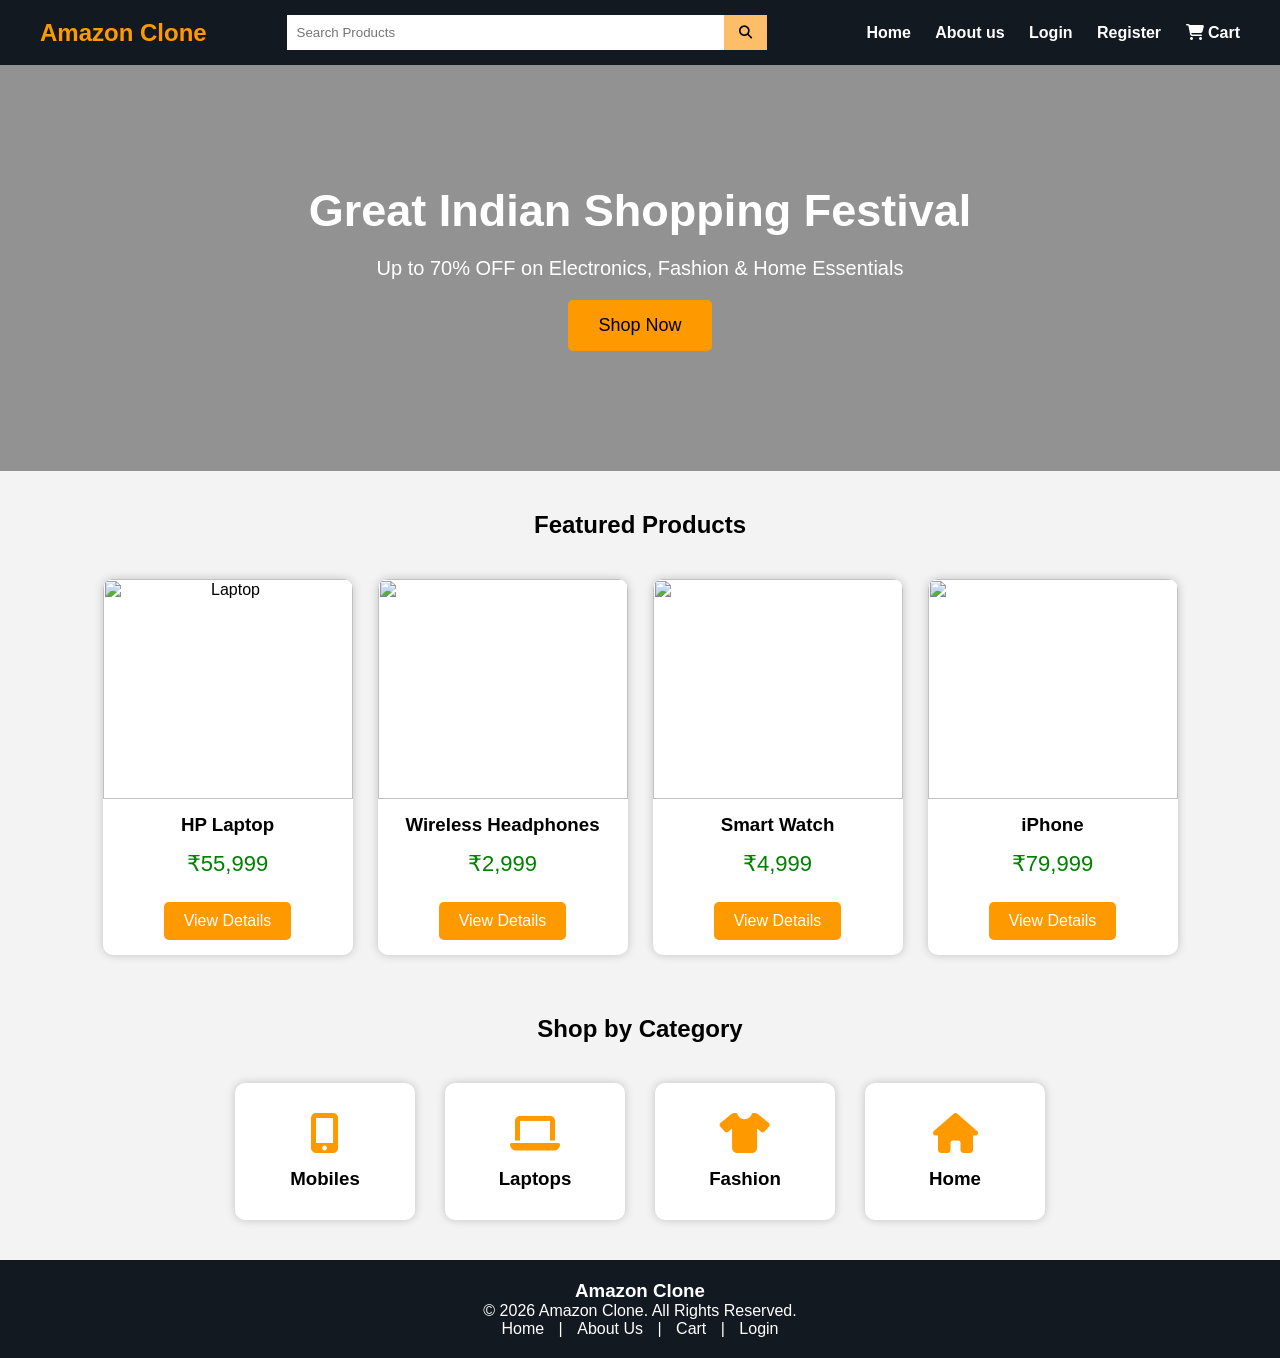
==== index.html @ 2fbde9d5 "updated file name" ====
<html>
<head>
    <title>Amazon Clone</title>

    <link rel="stylesheet" href="2.css">

    <link rel="stylesheet" href="https://cdnjs.cloudflare.com/ajax/libs/font-awesome/6.5.1/css/all.min.css">
</head>

<body>

<!-- Navbar -->

<nav class="navbar">

    <div class="logo">
        <h2>Amazon Clone</h2>
    </div>

    <div class="search-box">
        <input type="text" placeholder="Search Products">
        <button><i class="fa fa-search"></i></button>
    </div>

    <div class="nav-links">

        <a href="index.html">Home</a>

        <a href="02.html">About us</a>

        <a href="Login.html">Login</a>

        <a href="index.html">Register</a>

        <a href="cart.html">
            <i class="fa fa-shopping-cart"></i> Cart
        </a>

    </div>

</nav>

<!-- Hero Section -->

<section class="hero">

    <div class="hero-content">

        <h1>Great Indian Shopping Festival</h1>

        <p>Up to 70% OFF on Electronics, Fashion & Home Essentials</p>

        <a href="#products">
            <button>Shop Now</button>
        </a>

    </div>

</section>

<!-- Products -->

<section id="products">

<h2 class="heading">Featured Products</h2>

<div class="product-container">

    <div class="card">

        <img src="C:\Users\Hp\OneDrive\사진\Internship Project\laptop.png" alt="Laptop">

        <h3>HP Laptop</h3>

        <p class="price">₹55,999</p>

        <a href="02.html">
            <button>View Details</button>
        </a>

    </div>

    <div class="card">

        <img src="C:\Users\Hp\OneDrive\사진\Internship Project\hp.png">

        <h3>Wireless Headphones</h3>

        <p class="price">₹2,999</p>

        <a href="02.html">
            <button>View Details</button>
        </a>

    </div>

    <div class="card">

        <img src="C:\Users\Hp\OneDrive\사진\Internship Project\sw.png">

        <h3>Smart Watch</h3>

        <p class="price">₹4,999</p>

        <a href="02.html">
            <button>View Details</button>
        </a>

    </div>

    <div class="card">

        <img src="C:\Users\Hp\OneDrive\사진\Internship Project\ip.png">

        <h3>iPhone</h3>

        <p class="price">₹79,999</p>

        <a href="02.html">
            <button>View Details</button>
        </a>

    </div>

</div>

</section>

<!-- Categories -->

<section class="categories">

<h2 class="heading">Shop by Category</h2>

<div class="category-box">

<div class="category">
<i class="fa-solid fa-mobile-screen-button"></i>
<h3>Mobiles</h3>
</div>

<div class="category">
<i class="fa-solid fa-laptop"></i>
<h3>Laptops</h3>
</div>

<div class="category">
<i class="fa-solid fa-shirt"></i>
<h3>Fashion</h3>
</div>

<div class="category">
<i class="fa-solid fa-house"></i>
<h3>Home</h3>
</div>

</div>

</section>

<!-- Footer -->

<footer>

<h3>Amazon Clone</h3>

<p>© 2026 Amazon Clone. All Rights Reserved.</p>

<p>

<a href="index.html">Home</a> |

<a href="02.html">About Us</a> |

<a href="cart.html">Cart</a> |

<a href="Login.html">Login</a>

</p>

</footer>

<script src="2.js"></script>

</body>
</html>
---- 2.css ----
/* Reset */

*{
    margin:0;
    padding:0;
    box-sizing:border-box;
    font-family:Arial, Helvetica, sans-serif;
}

body{
    background:#f3f3f3;
}

/* Navbar */

.navbar{
    background:#131921;
    color:white;
    display:flex;
    justify-content:space-between;
    align-items:center;
    padding:15px 40px;
    flex-wrap:wrap;
}

.logo h2{
    color:#ff9900;
}

.search-box{
    display:flex;
    width:40%;
}

.search-box input{
    width:100%;
    padding:10px;
    border:none;
    outline:none;
}

.search-box button{
    background:#febd69;
    border:none;
    padding:10px 15px;
    cursor:pointer;
}

.nav-links a{
    color:white;
    text-decoration:none;
    margin-left:20px;
    font-weight:bold;
}

.nav-links a:hover{
    color:#ff9900;
}

/* Hero */

.hero{
    background:linear-gradient(rgba(0,0,0,.4),rgba(0,0,0,.4)),
    url("https://images.unsplash.com/photo-1523275335684-37898b6baf30?w=1600");
    background-size:cover;
    background-position:center;
    color:white;
    text-align:center;
    padding:120px 20px;
}

.hero h1{
    font-size:45px;
}

.hero p{
    margin:20px 0;
    font-size:20px;
}

.hero button{
    background:#ff9900;
    border:none;
    padding:15px 30px;
    font-size:18px;
    cursor:pointer;
    border-radius:5px;
}

/* Heading */

.heading{
    text-align:center;
    margin:40px 0 20px;
}

/* Product Cards */

.product-container{
    display:flex;
    justify-content:center;
    flex-wrap:wrap;
    gap:25px;
    padding:20px;
}

.card{
    background:white;
    width:250px;
    border-radius:10px;
    box-shadow:0 0 10px rgba(0,0,0,.2);
    overflow:hidden;
    text-align:center;
}

.card img{
    width:100%;
    height:220px;
    object-fit:cover;
}

.card h3{
    margin:15px 0;
}

.price{
    color:green;
    font-size:22px;
    margin-bottom:10px;
}

.card button,.product-info button,.checkout-btn,.form-box button{
    background:#ff9900;
    border:none;
    padding:10px 20px;
    margin:15px;
    cursor:pointer;
    border-radius:5px;
    color:white;
    font-size:16px;
}

.card button:hover,.product-info button:hover,.checkout-btn:hover,.form-box button:hover{
    background:#e68a00;
}

/* Categories */

.category-box{
    display:flex;
    justify-content:center;
    gap:30px;
    flex-wrap:wrap;
    margin:40px;
}

.category{
    background:white;
    width:180px;
    padding:30px;
    text-align:center;
    border-radius:10px;
    box-shadow:0 0 10px rgba(0,0,0,.2);
}

.category i{
    font-size:40px;
    color:#ff9900;
    margin-bottom:15px;
}

/* Cart */

.cart-container{
    padding:40px;
}

.cart-table{
    width:100%;
    border-collapse:collapse;
    background:white;
}

.cart-table th,
.cart-table td{
    border:1px solid #ddd;
    padding:15px;
    text-align:center;
}

.cart-summary{
    margin-top:30px;
    background:white;
    padding:20px;
    width:320px;
    border-radius:10px;
}

/* Footer */

footer{
    background:#131921;
    color:white;
    text-align:center;
    padding:20px;
    margin-top:40px;
}

footer a{
    color:white;
    text-decoration:none;
    margin:0 10px;
}

footer a:hover{
    color:#ff9900;
}

/* Responsive */

@media(max-width:768px){

.navbar{
flex-direction:column;
gap:15px;
}

.search-box{
width:100%;
}

.product-page{
flex-direction:column;
align-items:center;
}

.product-image img{
width:90%;
}

.hero h1{
font-size:30px;
}

.hero p{
font-size:16px;
}

}
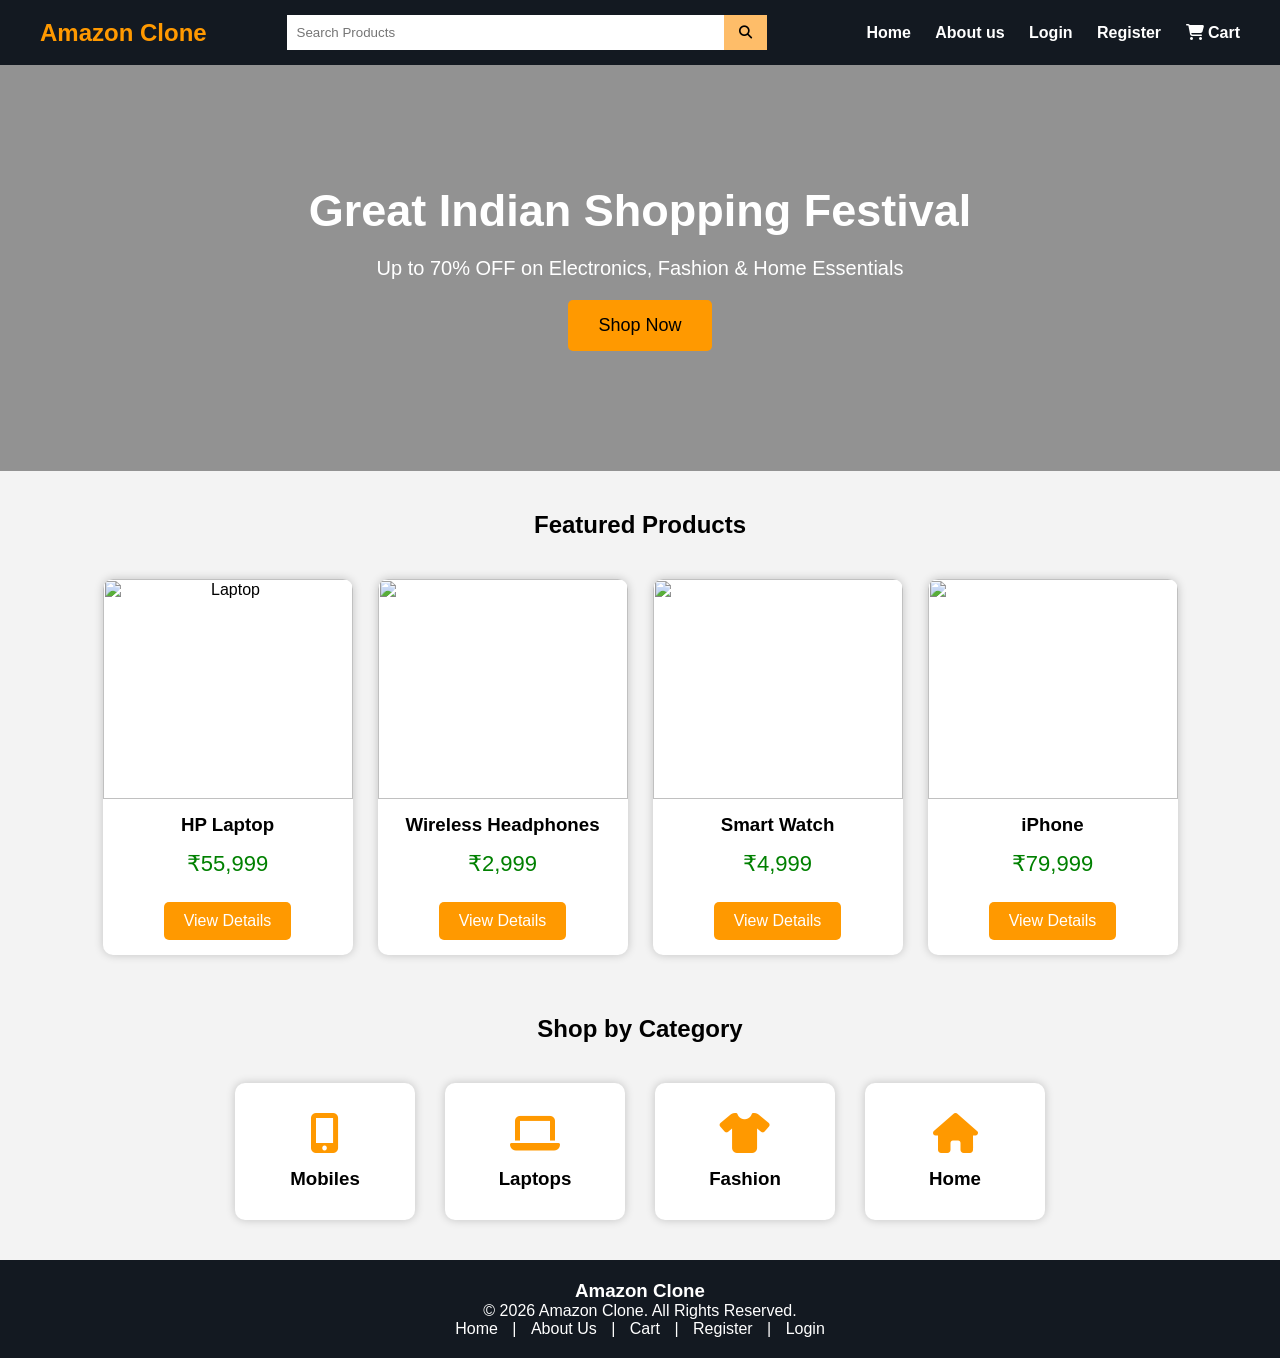
==== commit 832f3a7f: "aaded register page" ====
--- a/index.html
+++ b/index.html
@@ -30,7 +30,7 @@
 
         <a href="Login.html">Login</a>
 
-        <a href="index.html">Register</a>
+        <a href="Register.html">Register</a>
 
         <a href="cart.html">
             <i class="fa fa-shopping-cart"></i> Cart
@@ -174,6 +174,8 @@
 
 <a href="cart.html">Cart</a> |
 
+<a href="Register.html">Register</a> |
+
 <a href="Login.html">Login</a>
 
 </p>
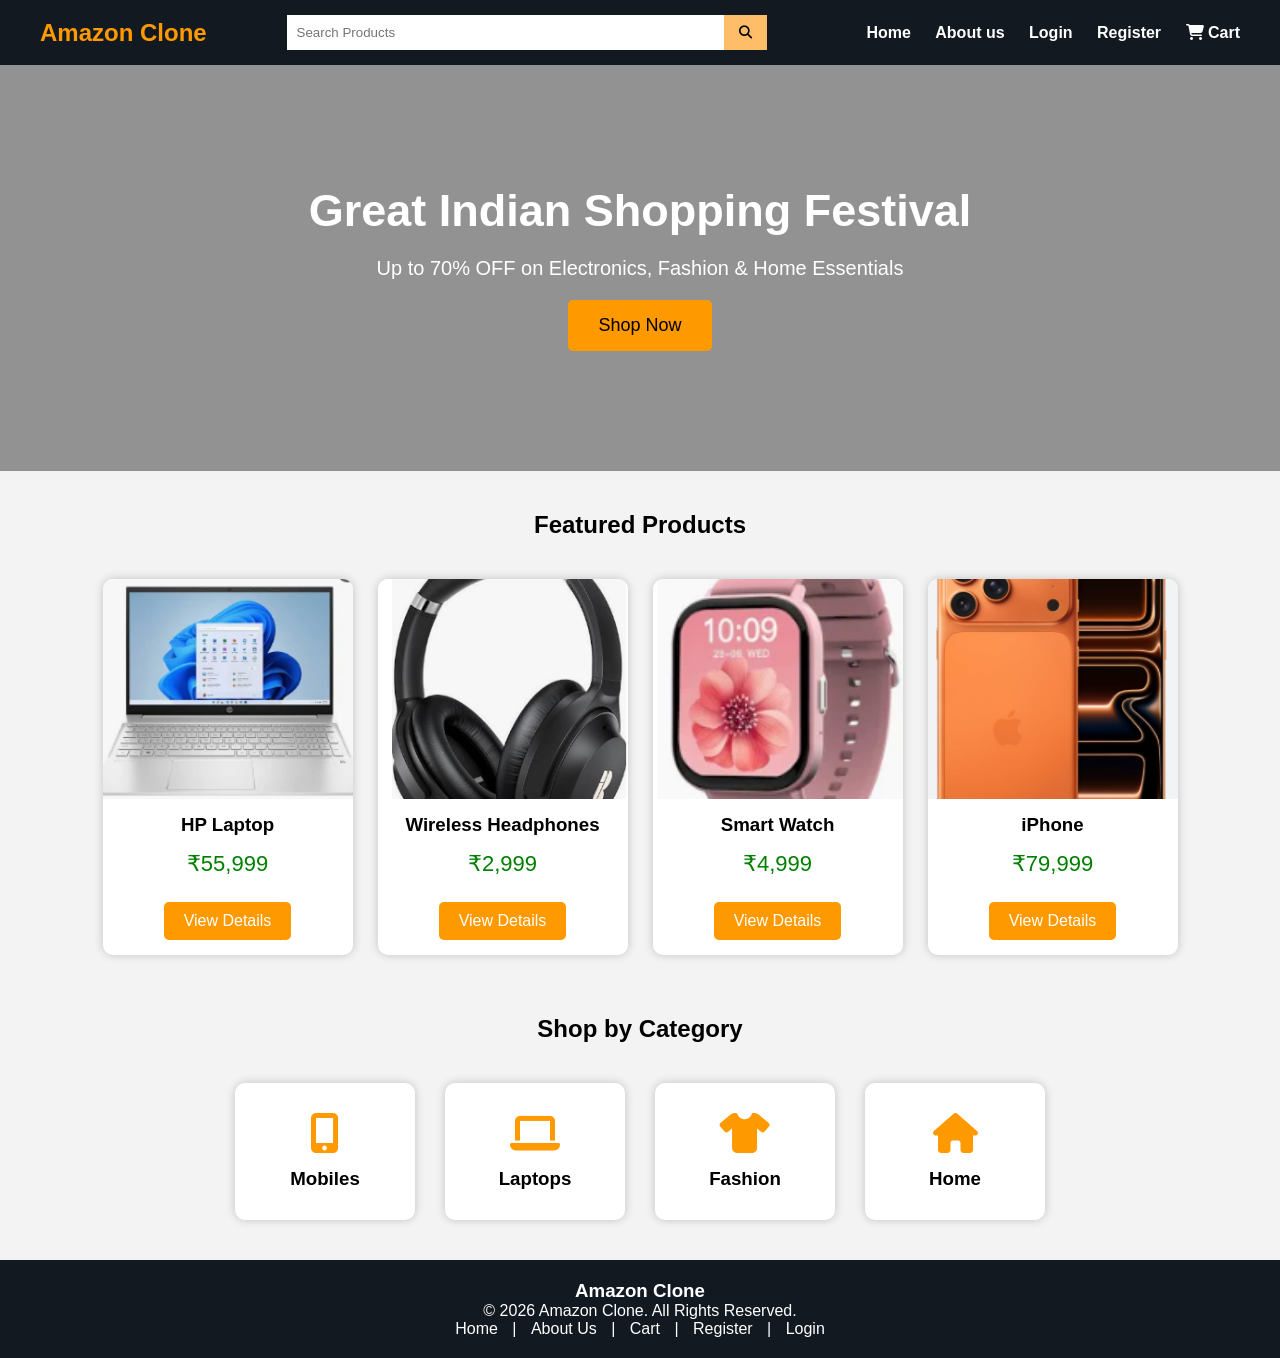
==== commit 15cc3bd8: "Added Photos" ====
--- a/index.html
+++ b/index.html
@@ -68,7 +68,7 @@
 
     <div class="card">
 
-        <img src="C:\Users\Hp\OneDrive\사진\Internship Project\laptop.png" alt="Laptop">
+        <img src="laptop.png" alt="Laptop">
 
         <h3>HP Laptop</h3>
 
@@ -82,7 +82,7 @@
 
     <div class="card">
 
-        <img src="C:\Users\Hp\OneDrive\사진\Internship Project\hp.png">
+        <img src="hp.png">
 
         <h3>Wireless Headphones</h3>
 
@@ -96,7 +96,7 @@
 
     <div class="card">
 
-        <img src="C:\Users\Hp\OneDrive\사진\Internship Project\sw.png">
+        <img src="sw.png">
 
         <h3>Smart Watch</h3>
 
@@ -110,7 +110,7 @@
 
     <div class="card">
 
-        <img src="C:\Users\Hp\OneDrive\사진\Internship Project\ip.png">
+        <img src="ip.png">
 
         <h3>iPhone</h3>
 
